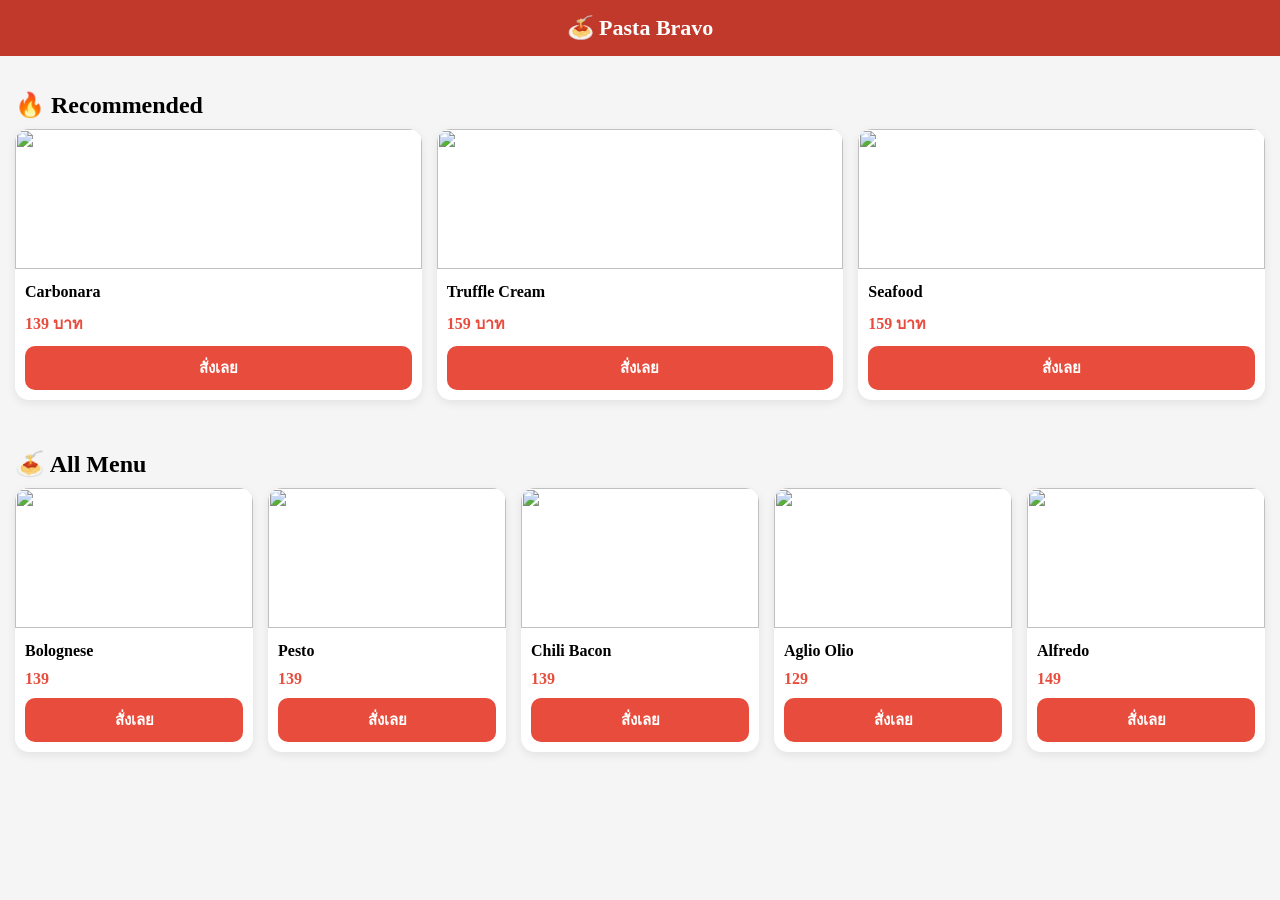
==== index.html @ fcf39ef7 "Add files via upload" ====
<!DOCTYPE html>
<html lang="th">
<head>
<meta charset="UTF-8">
<meta name="viewport" content="width=device-width, initial-scale=1">
<title>Pasta Bravo</title>

<script src="app.js"></script>

<style>

body{
font-family:-apple-system, BlinkMacSystemFont;
background:#f5f5f5;
margin:0;
}

/* HEADER */
.header{
background:#c0392b;
color:white;
padding:15px;
text-align:center;
font-size:22px;
font-weight:bold;
}

/* SECTION */
.section{
padding:15px;
}

.section h2{
margin-bottom:10px;
}

/* GRID */
.grid{
display:grid;
grid-template-columns:repeat(auto-fit,minmax(160px,1fr));
gap:15px;
}

/* CARD */
.card{
background:white;
border-radius:14px;
overflow:hidden;
box-shadow:0 3px 10px rgba(0,0,0,0.08);
transition:0.2s;
}

.card:active{
transform:scale(0.97);
}

/* IMAGE */
.card img{
width:100%;
height:140px;
object-fit:cover;
}

/* TEXT */
.card h3{
margin:10px;
font-size:16px;
}

.price{
color:#e74c3c;
margin:0 10px;
font-weight:bold;
}

/* BUTTON */
button{
margin:10px;
padding:10px;
width:calc(100% - 20px);
border:none;
border-radius:10px;
background:#e74c3c;
color:white;
font-size:15px;
font-weight:bold;
transition:0.2s;
}

button:active{
background:#c0392b;
}

</style>

</head>

<body>

<div class="header">🍝 Pasta Bravo</div>

<!-- Recommended -->
<div class="section">
<h2>🔥 Recommended</h2>

<div class="grid">

<div class="card">
<img src="images/carbonara.jpg">
<h3>Carbonara</h3>
<p class="price">139 บาท</p>
<button onclick="selectMenu('Carbonara')">สั่งเลย</button>
</div>

<div class="card">
<img src="images/truffle-cream.jpg">
<h3>Truffle Cream</h3>
<p class="price">159 บาท</p>
<button onclick="selectMenu('Truffle Cream')">สั่งเลย</button>
</div>

<div class="card">
<img src="images/seafood.jpg">
<h3>Seafood</h3>
<p class="price">159 บาท</p>
<button onclick="selectMenu('Seafood')">สั่งเลย</button>
</div>

</div>
</div>

<!-- All Menu -->
<div class="section">
<h2>🍝 All Menu</h2>

<div class="grid">

<div class="card">
<img src="images/bolognese.jpg">
<h3>Bolognese</h3>
<p class="price">139</p>
<button onclick="selectMenu('Bolognese')">สั่งเลย</button>
</div>

<div class="card">
<img src="images/pesto.jpg">
<h3>Pesto</h3>
<p class="price">139</p>
<button onclick="selectMenu('Pesto')">สั่งเลย</button>
</div>

<div class="card">
<img src="images/chili-bacon.jpg">
<h3>Chili Bacon</h3>
<p class="price">139</p>
<button onclick="selectMenu('Chili Bacon')">สั่งเลย</button>
</div>

<div class="card">
<img src="images/aglio-olio.jpg">
<h3>Aglio Olio</h3>
<p class="price">129</p>
<button onclick="selectMenu('Aglio Olio')">สั่งเลย</button>
</div>

<div class="card">
<img src="images/alfredo.jpg">
<h3>Alfredo</h3>
<p class="price">149</p>
<button onclick="selectMenu('Alfredo')">สั่งเลย</button>
</div>

</div>
</div>

</body>
</html>
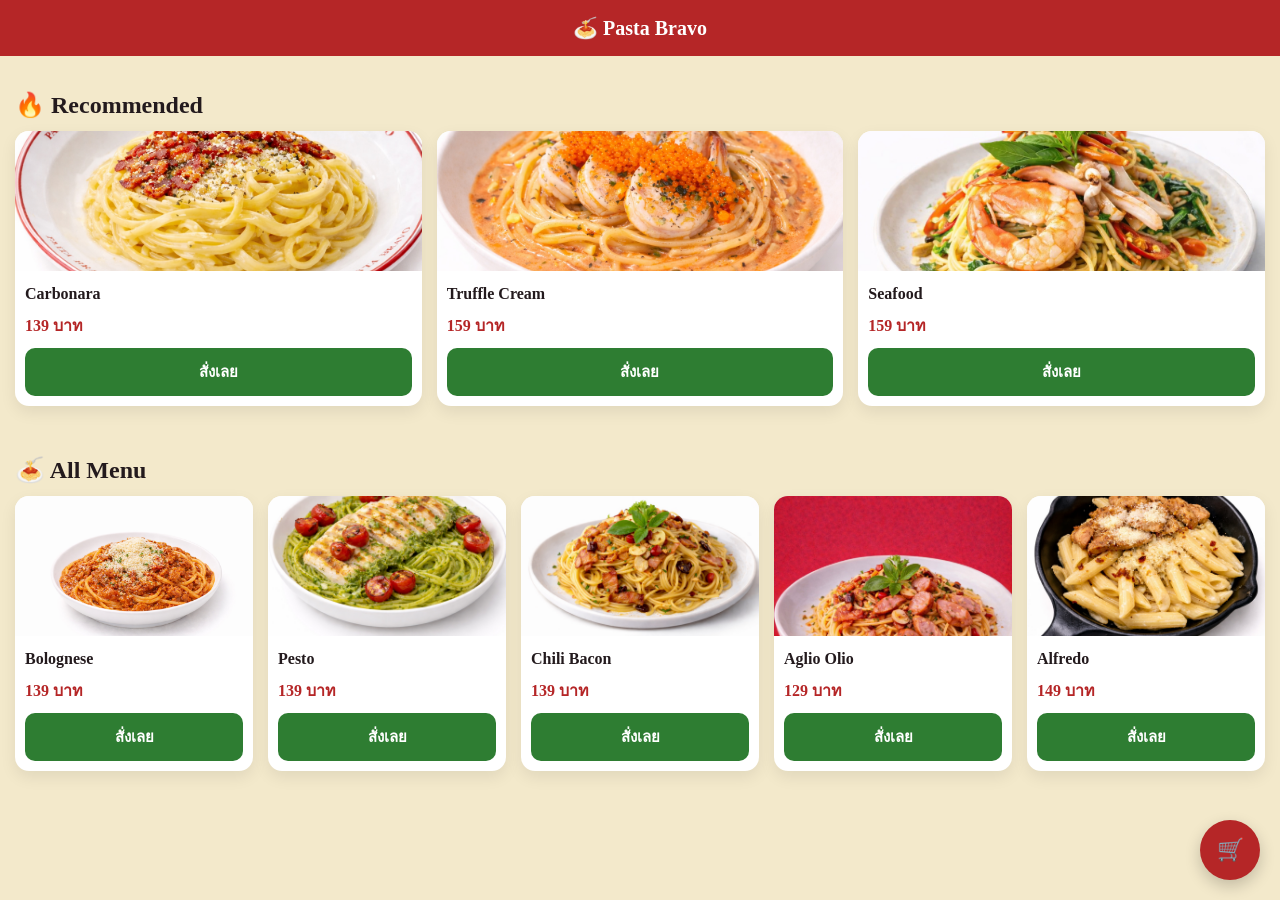
==== commit 747370c5: "Add files via upload" ====
--- a/index.html
+++ b/index.html
@@ -9,86 +9,181 @@
 
 <style>
 
+/* ===== THEME ===== */
+:root{
+--primary:#b52627;
+--primary-dark:#8f1d1e;
+--cream:#f3e9cb;
+--dark:#231a1d;
+--accent:#2e7d32;
+--accent-dark:#256628;
+
+--radius:14px;
+--shadow:0 6px 16px rgba(0,0,0,0.08);
+}
+
+/* ===== BASE ===== */
 body{
 font-family:-apple-system, BlinkMacSystemFont;
-background:#f5f5f5;
+background:var(--cream);
 margin:0;
-}
-
-/* HEADER */
+color:var(--dark);
+}
+
+/* ===== HEADER ===== */
 .header{
-background:#c0392b;
+background:var(--primary);
 color:white;
-padding:15px;
+padding:16px;
 text-align:center;
-font-size:22px;
+font-size:20px;
 font-weight:bold;
 }
 
-/* SECTION */
+/* ===== SECTION ===== */
 .section{
 padding:15px;
 }
 
 .section h2{
-margin-bottom:10px;
-}
-
-/* GRID */
+margin-bottom:12px;
+}
+
+/* ===== GRID ===== */
 .grid{
 display:grid;
 grid-template-columns:repeat(auto-fit,minmax(160px,1fr));
 gap:15px;
 }
 
-/* CARD */
+/* ===== CARD ===== */
 .card{
 background:white;
-border-radius:14px;
+border-radius:var(--radius);
 overflow:hidden;
-box-shadow:0 3px 10px rgba(0,0,0,0.08);
+box-shadow:var(--shadow);
 transition:0.2s;
+}
+
+.card:hover{
+transform:translateY(-3px);
 }
 
 .card:active{
 transform:scale(0.97);
 }
 
-/* IMAGE */
+/* ===== IMAGE ===== */
 .card img{
 width:100%;
 height:140px;
 object-fit:cover;
 }
 
-/* TEXT */
+/* ===== TEXT ===== */
 .card h3{
 margin:10px;
 font-size:16px;
 }
 
 .price{
-color:#e74c3c;
+color:var(--primary);
 margin:0 10px;
 font-weight:bold;
 }
 
-/* BUTTON */
+/* ===== BUTTON ===== */
 button{
 margin:10px;
-padding:10px;
+padding:12px;
 width:calc(100% - 20px);
 border:none;
 border-radius:10px;
-background:#e74c3c;
+background:var(--accent);
 color:white;
 font-size:15px;
 font-weight:bold;
 transition:0.2s;
+
+/* ripple */
+position:relative;
+overflow:hidden;
+}
+
+button:hover{
+background:var(--accent-dark);
 }
 
 button:active{
-background:#c0392b;
+transform:scale(0.97);
+}
+
+/* RIPPLE EFFECT */
+button::after{
+content:"";
+position:absolute;
+width:10px;
+height:10px;
+background:rgba(255,255,255,0.5);
+border-radius:50%;
+transform:scale(0);
+opacity:0;
+pointer-events:none;
+}
+
+button:active::after{
+animation:ripple 0.4s linear;
+}
+
+@keyframes ripple{
+0%{transform:scale(0);opacity:0.7;}
+100%{transform:scale(10);opacity:0;}
+}
+
+/* ===== FLOATING CART ===== */
+.floating-cart{
+position:fixed;
+bottom:20px;
+right:20px;
+background:var(--primary);
+color:white;
+width:60px;
+height:60px;
+border-radius:50%;
+display:flex;
+align-items:center;
+justify-content:center;
+font-size:22px;
+box-shadow:0 6px 16px rgba(0,0,0,0.2);
+cursor:pointer;
+z-index:999;
+transition:0.2s;
+}
+
+/* BADGE */
+#cartBadge{
+position:absolute;
+top:-5px;
+right:-5px;
+background:#ff3b30;
+color:white;
+font-size:12px;
+font-weight:bold;
+padding:4px 7px;
+border-radius:50%;
+min-width:20px;
+text-align:center;
+}
+
+/* POP ANIMATION */
+.pop{
+animation:pop 0.3s ease;
+}
+
+@keyframes pop{
+0%{transform:scale(1);}
+50%{transform:scale(1.3);}
+100%{transform:scale(1);}
 }
 
 </style>
@@ -109,21 +204,21 @@
 <img src="images/carbonara.jpg">
 <h3>Carbonara</h3>
 <p class="price">139 บาท</p>
-<button onclick="selectMenu('Carbonara')">สั่งเลย</button>
+<button onclick="addAndAnimate('Carbonara')">สั่งเลย</button>
 </div>
 
 <div class="card">
 <img src="images/truffle-cream.jpg">
 <h3>Truffle Cream</h3>
 <p class="price">159 บาท</p>
-<button onclick="selectMenu('Truffle Cream')">สั่งเลย</button>
+<button onclick="addAndAnimate('Truffle Cream')">สั่งเลย</button>
 </div>
 
 <div class="card">
 <img src="images/seafood.jpg">
 <h3>Seafood</h3>
 <p class="price">159 บาท</p>
-<button onclick="selectMenu('Seafood')">สั่งเลย</button>
+<button onclick="addAndAnimate('Seafood')">สั่งเลย</button>
 </div>
 
 </div>
@@ -138,40 +233,91 @@
 <div class="card">
 <img src="images/bolognese.jpg">
 <h3>Bolognese</h3>
-<p class="price">139</p>
-<button onclick="selectMenu('Bolognese')">สั่งเลย</button>
+<p class="price">139 บาท</p>
+<button onclick="addAndAnimate('Bolognese')">สั่งเลย</button>
 </div>
 
 <div class="card">
 <img src="images/pesto.jpg">
 <h3>Pesto</h3>
-<p class="price">139</p>
-<button onclick="selectMenu('Pesto')">สั่งเลย</button>
+<p class="price">139 บาท</p>
+<button onclick="addAndAnimate('Pesto')">สั่งเลย</button>
 </div>
 
 <div class="card">
 <img src="images/chili-bacon.jpg">
 <h3>Chili Bacon</h3>
-<p class="price">139</p>
-<button onclick="selectMenu('Chili Bacon')">สั่งเลย</button>
+<p class="price">139 บาท</p>
+<button onclick="addAndAnimate('Chili Bacon')">สั่งเลย</button>
 </div>
 
 <div class="card">
 <img src="images/aglio-olio.jpg">
 <h3>Aglio Olio</h3>
-<p class="price">129</p>
-<button onclick="selectMenu('Aglio Olio')">สั่งเลย</button>
+<p class="price">129 บาท</p>
+<button onclick="addAndAnimate('Aglio Olio')">สั่งเลย</button>
 </div>
 
 <div class="card">
 <img src="images/alfredo.jpg">
 <h3>Alfredo</h3>
-<p class="price">149</p>
-<button onclick="selectMenu('Alfredo')">สั่งเลย</button>
-</div>
-
-</div>
-</div>
+<p class="price">149 บาท</p>
+<button onclick="addAndAnimate('Alfredo')">สั่งเลย</button>
+</div>
+
+</div>
+</div>
+
+<!-- FLOATING CART -->
+<div class="floating-cart" onclick="goCart()">
+🛒
+<span id="cartBadge">0</span>
+</div>
+
+<script>
+
+/* ===== CART COUNT ===== */
+function updateCartCount(animated = false){
+let cart = JSON.parse(localStorage.getItem("cart")) || [];
+
+let totalQty = 0;
+cart.forEach(item=>{
+totalQty += item.qty;
+});
+
+let badge = document.getElementById("cartBadge");
+badge.innerText = totalQty;
+badge.style.display = totalQty > 0 ? "block" : "none";
+
+if(animated){
+let btn = document.querySelector(".floating-cart");
+btn.classList.add("pop");
+
+setTimeout(()=>{
+btn.classList.remove("pop");
+},300);
+}
+}
+
+/* ===== ADD + ANIMATION ===== */
+function addAndAnimate(menuName){
+selectMenu(menuName); // เรียกของเดิมใน app.js
+updateCartCount(true);
+}
+
+/* ===== NAV ===== */
+function goCart(){
+window.location.href = "cart.html";
+}
+
+/* ===== INIT ===== */
+updateCartCount();
+
+window.addEventListener("focus", ()=>{
+updateCartCount();
+});
+
+</script>
 
 </body>
 </html>
